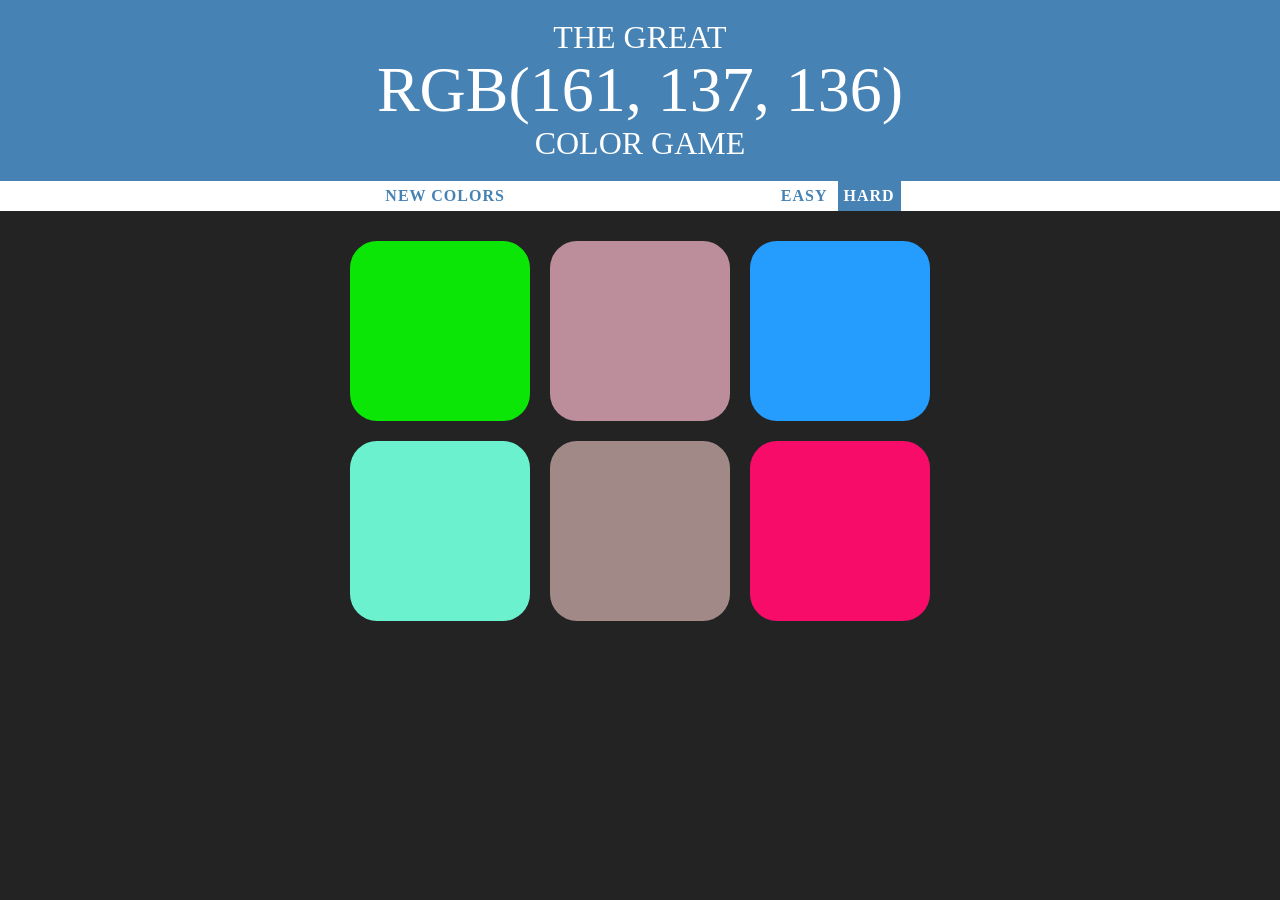
==== index.html @ 65a59bc5 "Add files via upload" ====
<!DOCTYPE html>
<html>
<head>
	<title>Color Game</title>
	<link rel="stylesheet" type="text/css" href="style.css">
</head>
<body>
<h1>The Great 
	<br>
	<span id="colorDisplay">RGB</span>
	<br> 
	Color Game</h1>

<div id="stripe">
	<button id="reset">New Colors</button>
	<span id="message"></span>
	<button class="mode">Easy</button>
	<button class="mode selected">Hard</button>
</div>

	<div id="container">
		<div class="square"></div>
		<div class="square"></div>
		<div class="square"></div>
		<div class="square"></div>
		<div class="square"></div>
		<div class="square"></div>
	</div>

	<script type="text/javascript" src="script.js"></script>

</body>
</html>
---- style.css ----
body{
	background-color: #232323;
	margin: 0;
	font-family: "Montserrat","Avenir";
}

.square{
	width: 30%;
	background: purple;
	padding-bottom: 30%;
	float: left;
	margin: 1.66%;
	border-radius: 15%;
	transition: background 0.6s;
	-webkit-transition: background 0.6s;
	-moz-transition: background 0.6s;
}

#container{
	margin: 20px auto;
	max-width: 600px;
}

h1{
	text-align: center;
	line-height: 1.1;
	font-weight: normal;
	color:white;
	background: steelblue;
	margin: 0;
	text-transform: uppercase;
	padding: 20px 0;

}

#colorDisplay{
	font-size: 200%;
}

#message{
	display: inline-block;
	width: 20%;
}

#stripe{
	background: white;
	height: 30px;
	text-align: center;
	color: black;
}

.selected{
	color:white;
	background: steelblue; ;
}

button{
	border: none;
	background: none;
	text-transform: uppercase;
	height: 100%;
	font-weight: 700;
	color: steelblue;
	letter-spacing: 1px;
	font-size: inherit;
	font-family: "Montserrat";
	transition: all 0.3s;
	-webkit-transition: all 0.3s;
	-moz-transition: all 0.3s;
	outline: none;
}

button:hover{
	color:white;
	background: steelblue; 
}
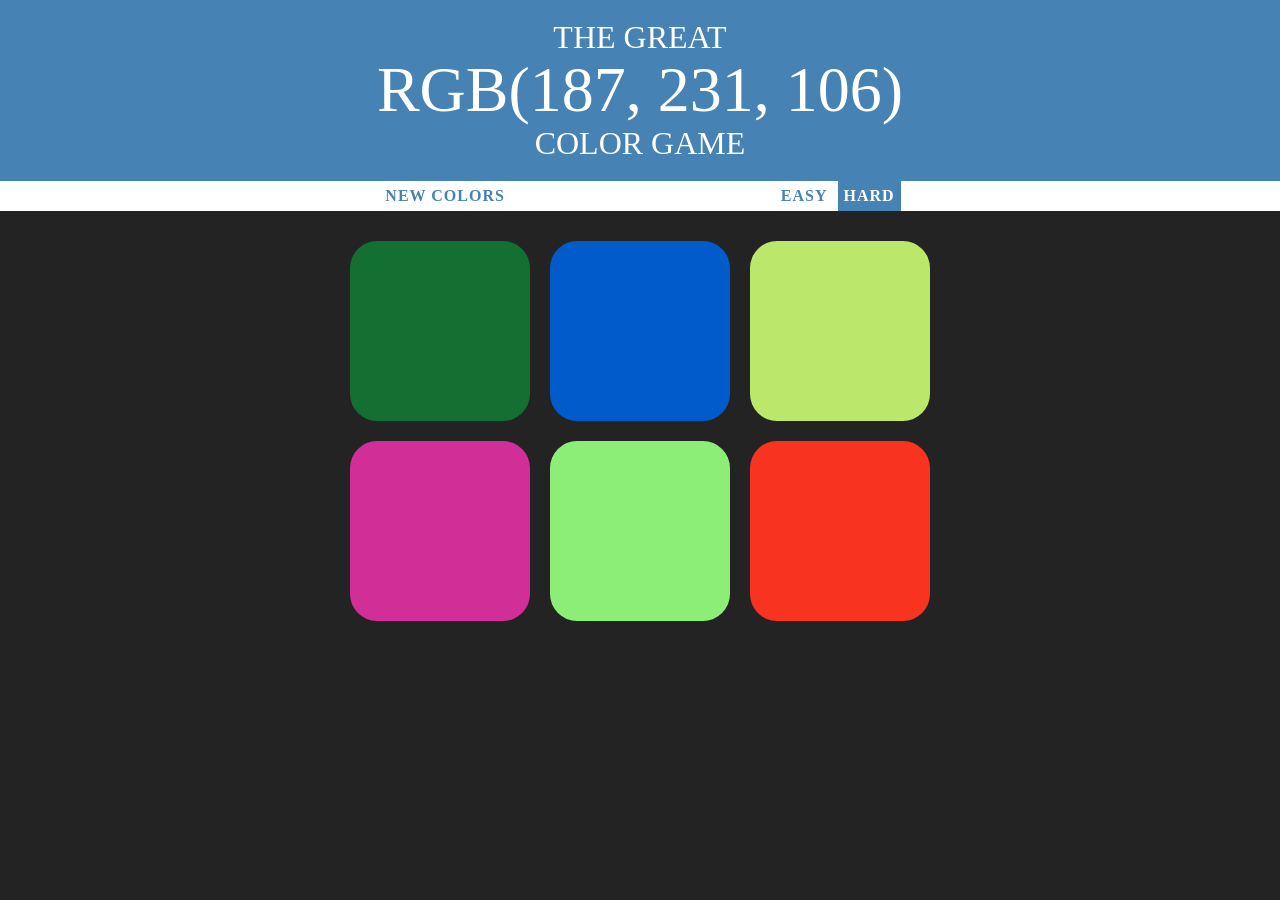
==== commit 86fceaa6: "included favicon" ====
--- a/index.html
+++ b/index.html
@@ -3,6 +3,8 @@
 <head>
 	<title>Color Game</title>
 	<link rel="stylesheet" type="text/css" href="style.css">
+	
+	<link rel="icon" href="favicon.png">
 </head>
 <body>
 <h1>The Great 
@@ -30,4 +32,4 @@
 	<script type="text/javascript" src="script.js"></script>
 
 </body>
-</html>+</html>
